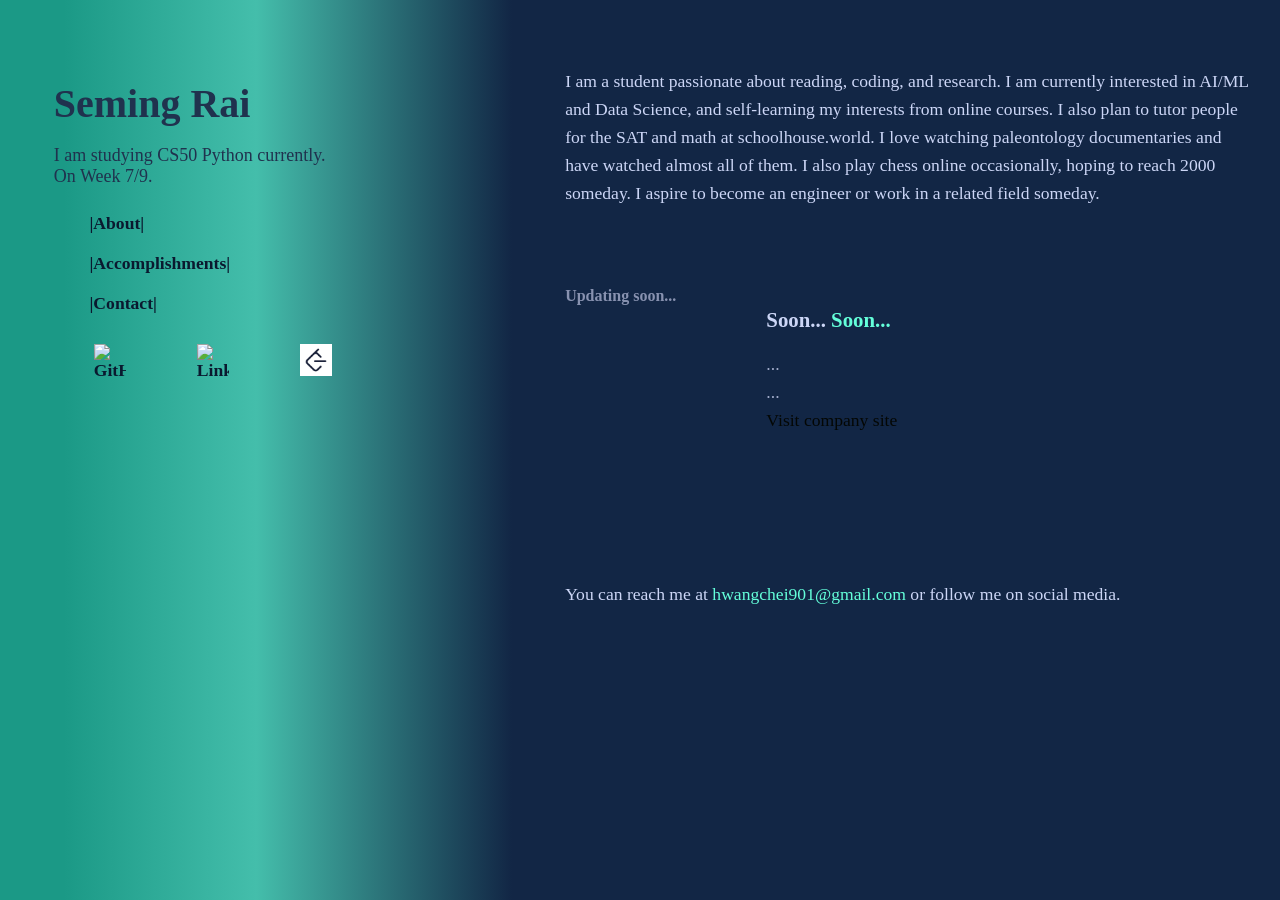
==== index.html @ 50167c82 "index.html" ====
<!DOCTYPE html>
<html lang="en">
<head>
  <meta charset="UTF-8" />
  <meta name="viewport" content="width=device-width, initial-scale=1" />
  <title>Mein Mein</title>
  <link rel="icon" href="https://i.pinimg.com/736x/2b/e4/40/2be440685c1b84300faa4705f31dfc57.jpg">
  <link rel="stylesheet" href="port.css" />
</head>
<body>

  <!-- Sidebar section -->
  <div class="sidebar" id="sidebar" style="text-align: center;">
    <div class="sidebar-header">
      <h1 style="text-align: center;">Seming Rai</h1>
      <button class="menu-toggle" aria-label="Toggle menu">☰</button>
    </div>

    <!-- Intro/Bio -->
    <p id="intro">I am studying CS50 Python currently.<br>On Week 7/9.</p>

    <!-- Navigation links -->
    <nav class="nav-links" id="navLinks">
      <a href="#about">|About|</a>
      <a href="#projects">|Accomplishments|</a>
      <a href="#contact">|Contact|</a>

      <!-- Social media icons -->
      <div class="social-icons">
        <a href="https://github.com/HwangChei" target="_blank">
          <img src="https://cdn.jsdelivr.net/gh/devicons/devicon/icons/github/github-original.svg" alt="GitHub" />
        </a>
        <a href="https://www.linkedin.com/in/seming-rai-77086232a/" target="_blank">
          <img src="https://cdn.jsdelivr.net/gh/devicons/devicon/icons/linkedin/linkedin-original.svg" alt="LinkedIn" />
        </a>
        <a href="https://leetcode.com/u/QAeM52gDzM/" target="_blank">
          <img src="pics/leet.jpg" alt="Leetcode" />
        </a>
      </div>
    </nav>
  </div>

  <!-- Main content -->
  <main>
    <!-- About section -->
    <section id="about">
      <h2></h2>
      <p style="font-family: cursive;">
        I am a student passionate about reading, coding, and research. I am currently interested in AI/ML and Data Science,
        and self-learning my interests from online courses. I also plan to tutor people for the SAT and math at schoolhouse.world.
        I love watching paleontology documentaries and have watched almost all of them. I also play chess online occasionally,
        hoping to reach 2000 someday. I aspire to become an engineer or work in a related field someday.
      </p>
    </section>

    <!-- Projects / Experience -->
    <section id="projects">
      <section id="experience">
        <h2><!-- Experience name later--></h2>
        <div class="experience-item exp">
          <div class="experience-date">Updating soon...</div>
          <div class="experience-content">
            <h3>Soon... <span>Soon...</span></h3>
            <p>
              ...  
              <br />
              ...
              <br />
              <a href="https://www.youtube.com/watch?v=xvFZjo5PgG0" target="_blank">Visit company site</a>
            </p>
          </div>
        </div>
      </section>
    </section>

    <!-- Contact section -->
    <section id="contact">
      <h2></h2>
      <p style="font-family: cursive;">
        <br>
        You can reach me at 
        <a href="mailto:hwangchei901@gmail.com" style="color:#64ffda;">
          hwangchei901@gmail.com
        </a> 
        or follow me on social media.
      </p>
    </section>
  </main>

  <script src="scripts.js"></script>
</body>
</html>
---- port.css ----
/* Import Inter font from Google Fonts */
@import url('https://fonts.googleapis.com/css2?family=Inter&display=swap');

/* Base layout for the entire page */
body {
  margin: 0;                          /* Removes default margin */
  padding: 0;                         /* Removes default padding */
  display: flex;                      /* Horizontal flex layout (sidebar + main) */
  height: 100vh;                      /* Full viewport height */
  background: linear-gradient(        /* Background gradient split */
    to right,
    #1b9986 5%,
    #44beab 20%,
    #122645 40%,
    #122645 100%
  );
  font-family: 'Inter', sans-serif;  /* Sets default font */
  color: #ccd6f6;                     /* Light text color */
}

/* Default anchor tag styles */
a {
  color: rgb(4, 7, 4);               /* Very dark green (likely not visible on dark bg) */
  text-decoration: none;            /* No underline */
}

/* Sidebar container for 1st div in NAME */
.sidebar {
  font-family: cursive;              /* Cursive font for sidebar */
  background: transparent;           /* Transparent background */
  width: 50%;
  min-width: 300px;                  /* Won’t go smaller than this */
  padding: 20px 30px;                /* Inner spacing */
  box-sizing: border-box;            /* Includes padding in total width */
  display: flex;                     /* Layout for vertical stacking */
  flex-direction: column;           /* Children stack vertically */
}

/* Top part of NAME with title and toggle button */
.sidebar-header {
  align-items: center;              /* Vertically centers the elements */
  margin-top: 60px;                 /* Space above */
  display: flex;
  text-align: center;
  margin-left: 5%;
}

/* MAIN NAME styling */
.sidebar-header h1 {
  font-size: 2.5rem;                /* Large font size */
  font-weight: 700;                 /* Bold text */
  color: #20324e;                   /* Deep navy text */
  margin: 0;                        /* Removes default margin */
}

/* intro as in bio */
#intro {
  color: #20324e;
  font: icon;
  margin-left: 5%;
  font-size: large;
  font-family: cursive;
  text-align: left;
  margin-right: 12%;
}

/* Hamburger / toggle button (hidden on desktop) */
.menu-toggle {
  display: none;                   /* Hidden unless on small screen */
  background: #0f223e;
  color: #99d1c4;
  border: none;
  font-size: 1.8rem;
  cursor: pointer;
  padding: 5px 10px;
  border-radius: 5px;
}

/* Navigation link container inside sidebar */
.nav-links {
  display: flex;
  flex-direction: column;
  gap: 0.2rem;                     /* Space between links */
}

/* Individual navigation link */
.nav-links a {
  display: flex;
  gap: 16px;
  text-align: center;
  margin-left: 10%;
  font-weight: 600;
  font-size: 1.1rem;
  color: #0a192f;
  padding: 8px 12px;
  border-radius: 6px;
  transition: background-color 0.3s ease; /* Smooth hover effect */
}

/* Active or hovered link */
.nav-links a:hover,
.nav-links a.active {
  background-color: #0a192f;
  color: #64ffda;
}

/* Main content area */
main {
  background: transparent;
  width: 70%;                      /* Takes remaining 60% of space */
  padding: 40px 30px;              /* Inner spacing */
  overflow-y: auto;                /* Enables vertical scroll */
  height: 100vh;
  box-sizing: border-box;
}

/* Section within main content */
section {
  margin-bottom: 80px;             /* Spacing between sections */
}

/* Section title */
section h2 {
  font-size: 2rem;
  color: #64ffda;
  margin-bottom: 16px;
}

/* Section paragraph text */
section p {
  font-size: 1.1rem;
  line-height: 1.6;                /* Improves readability */
}

/* Responsive styles for small screens (<=768px) */
@media (max-width: 768px) {
  body {
    flex-direction: column;       /* Stack sidebar and main vertically */
    overflow: visible;
    height: auto;
  }

  .sidebar {
    width: 100%;
    min-width: auto;
    padding: 20px;
    transform: translateX(-100%); /* Hide sidebar off screen by default */
    position: fixed;
    top: 0;
    left: 0;
    height: 100vh;
    z-index: 1000;
    transition: transform 0.3s ease;
  }

  .sidebar.open {
    transform: translateX(0);     /* Slide sidebar into view */
  }

  .menu-toggle {
    display: inline-block;        /* Show toggle button on small screens */
    position: fixed;
    top: 20px;
    left: 20px;
    z-index: 1100;
  }

  main {
    width: 100%;
    padding: 80px 20px 20px 20px; /* Extra top padding to avoid overlap with toggle */
    height: auto;
  }
}

/* Container for social media icons */
.social-icons {
  display: flex;
  gap: 0%;
  margin-top: 10px;
  text-align: center;
  margin-left: 1%; /* For aligning the spaces in media icons */
}

/* Each social media icon image */
.social-icons img {
  text-align: center;  
  width: 32px;
  height: 32px;
  transition: transform 0.2s ease;
}

/* Zoom effect on hover */
.social-icons img:hover {
  transform: scale(1.1);
  text-align: center;
}

/* Experience section */
#experience {
  margin-bottom: 100px;  /* Adds space below the entire experience section */
}

#experience h2 {
  font-size: 2rem;       /* Large heading for the section title */
  color: #64ffda;        /* Bright teal color to highlight the section title */
  margin-bottom: 40px;   /* Space below the heading before job entries start */
}

.experience-item {
  display: flex;
  gap: 40px;
  margin-bottom: 40px;
  align-items: flex-start;
}

.experience-date {
  width: 25%;
  font-weight: bold;
  color: #8892b0;
}

.experience-content {
  width: 75%;
}

.experience-content h3 {
  color: #ccd6f6;
  font-size: 1.3rem;
  margin-bottom: 8px;
  font-family: cursive;  /* Ensures experience headings are in cursive */
}

.experience-content h3 span {
  color: #64ffda;
}

.experience-content p {
  color: #a8b2d1;
  line-height: 1.6;
  font-family: cursive;  /* Applies cursive font to experience text */
}

.exp {
  font-family: cursive;
}
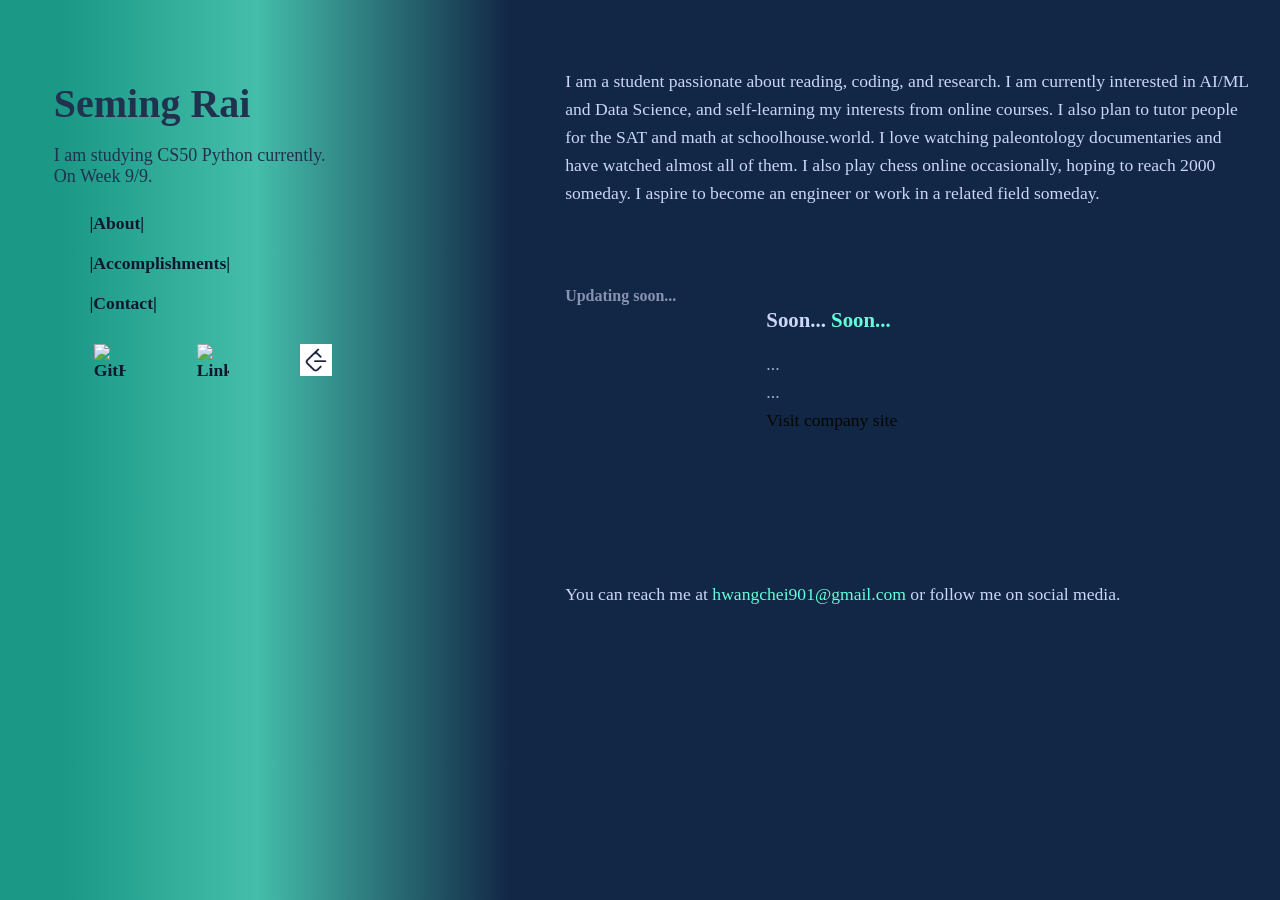
==== commit a395f3a8: "index.html" ====
--- a/index.html
+++ b/index.html
@@ -17,7 +17,7 @@
     </div>
 
     <!-- Intro/Bio -->
-    <p id="intro">I am studying CS50 Python currently.<br>On Week 7/9.</p>
+    <p id="intro">I am studying CS50 Python currently.<br>On Week 9/9.</p>
 
     <!-- Navigation links -->
     <nav class="nav-links" id="navLinks">
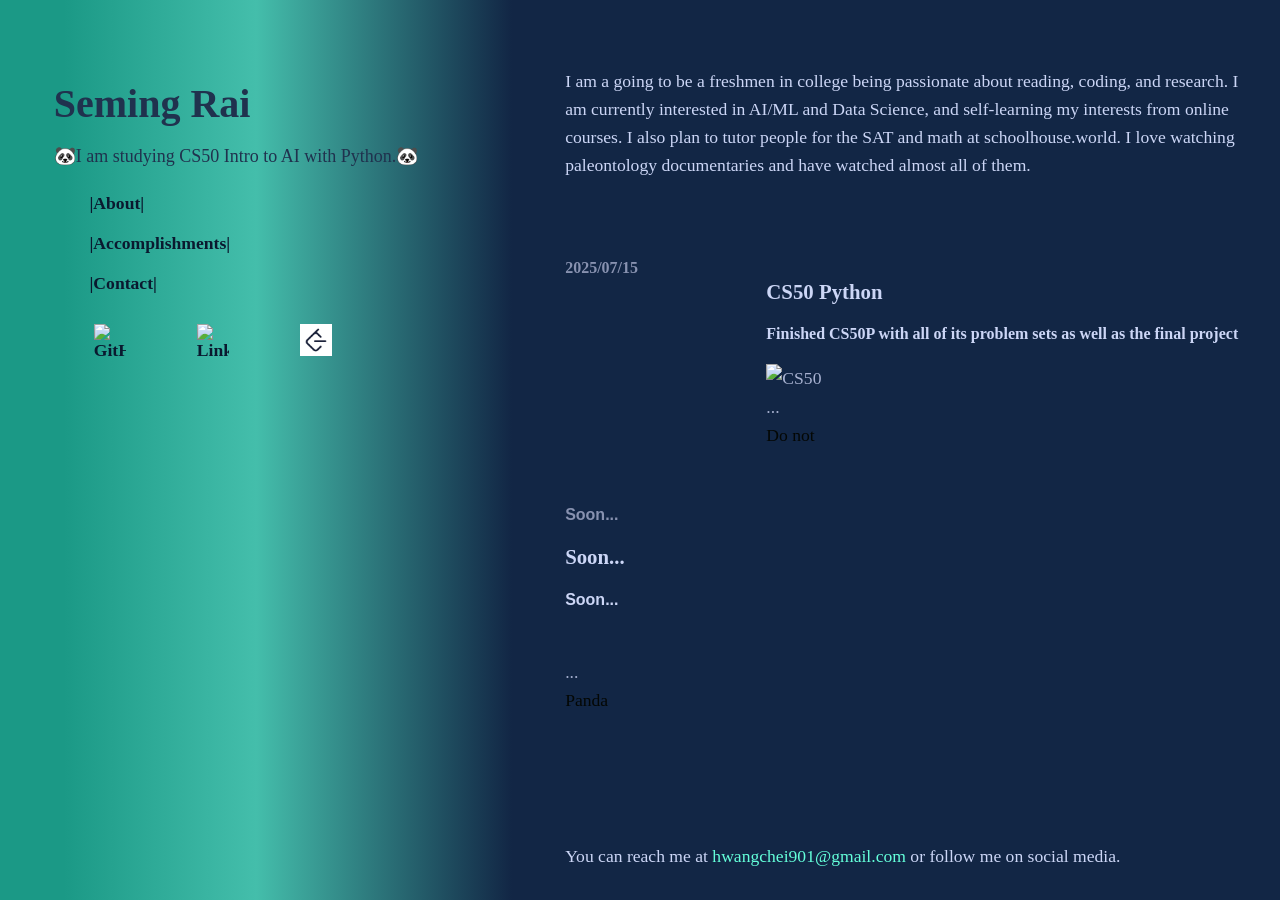
==== commit 552da38c: "index.html" ====
--- a/index.html
+++ b/index.html
@@ -4,7 +4,7 @@
   <meta charset="UTF-8" />
   <meta name="viewport" content="width=device-width, initial-scale=1" />
   <title>Mein Mein</title>
-  <link rel="icon" href="https://i.pinimg.com/736x/2b/e4/40/2be440685c1b84300faa4705f31dfc57.jpg">
+  <link rel="icon" href="https://sdzwildlifeexplorers.org/sites/default/files/2017-07/pandas-closeup.jpg">
   <link rel="stylesheet" href="port.css" />
 </head>
 <body>
@@ -17,7 +17,7 @@
     </div>
 
     <!-- Intro/Bio -->
-    <p id="intro">I am studying CS50 Python currently.<br>On Week 9/9.</p>
+    <p id="intro">🐼I am studying CS50 Intro to AI with Python.🐼</p>
 
     <!-- Navigation links -->
     <nav class="nav-links" id="navLinks">
@@ -46,10 +46,9 @@
     <section id="about">
       <h2></h2>
       <p style="font-family: cursive;">
-        I am a student passionate about reading, coding, and research. I am currently interested in AI/ML and Data Science,
+        I am a going to be a freshmen in college being passionate about reading, coding, and research. I am currently interested in AI/ML and Data Science,
         and self-learning my interests from online courses. I also plan to tutor people for the SAT and math at schoolhouse.world.
-        I love watching paleontology documentaries and have watched almost all of them. I also play chess online occasionally,
-        hoping to reach 2000 someday. I aspire to become an engineer or work in a related field someday.
+        I love watching paleontology documentaries and have watched almost all of them. 
       </p>
     </section>
 
@@ -58,18 +57,29 @@
       <section id="experience">
         <h2><!-- Experience name later--></h2>
         <div class="experience-item exp">
-          <div class="experience-date">Updating soon...</div>
+          <div class="experience-date">2025/07/15</div>
           <div class="experience-content">
-            <h3>Soon... <span>Soon...</span></h3>
+            <h3>CS50 Python<h4>Finished CS50P with all of its problem sets as well as the final project</h4></h3>
             <p>
-              ...  
+              <img src="pics\CS50P.png" alt="CS50" height="325" width="425"/> 
               <br />
               ...
               <br />
-              <a href="https://www.youtube.com/watch?v=xvFZjo5PgG0" target="_blank">Visit company site</a>
+              <a href="https://www.youtube.com/watch?v=xvFZjo5PgG0" target="_blank">Do not</a>
             </p>
           </div>
         </div>
+        <div class="experience-date">Soon...</div>
+          <div class="experience-content">
+            <h3>Soon... <h4>Soon...</h4></h3>
+            <p>
+              <!--<img src="..." alt="..." height="350" width="450"/>-->
+              <br />
+              ...
+              <br />
+              <a href="https://www.youtube.com/watch?v=xvFZjo5PgG0" target="_blank">Panda</a>
+            </p>
+          </div>
       </section>
     </section>
 
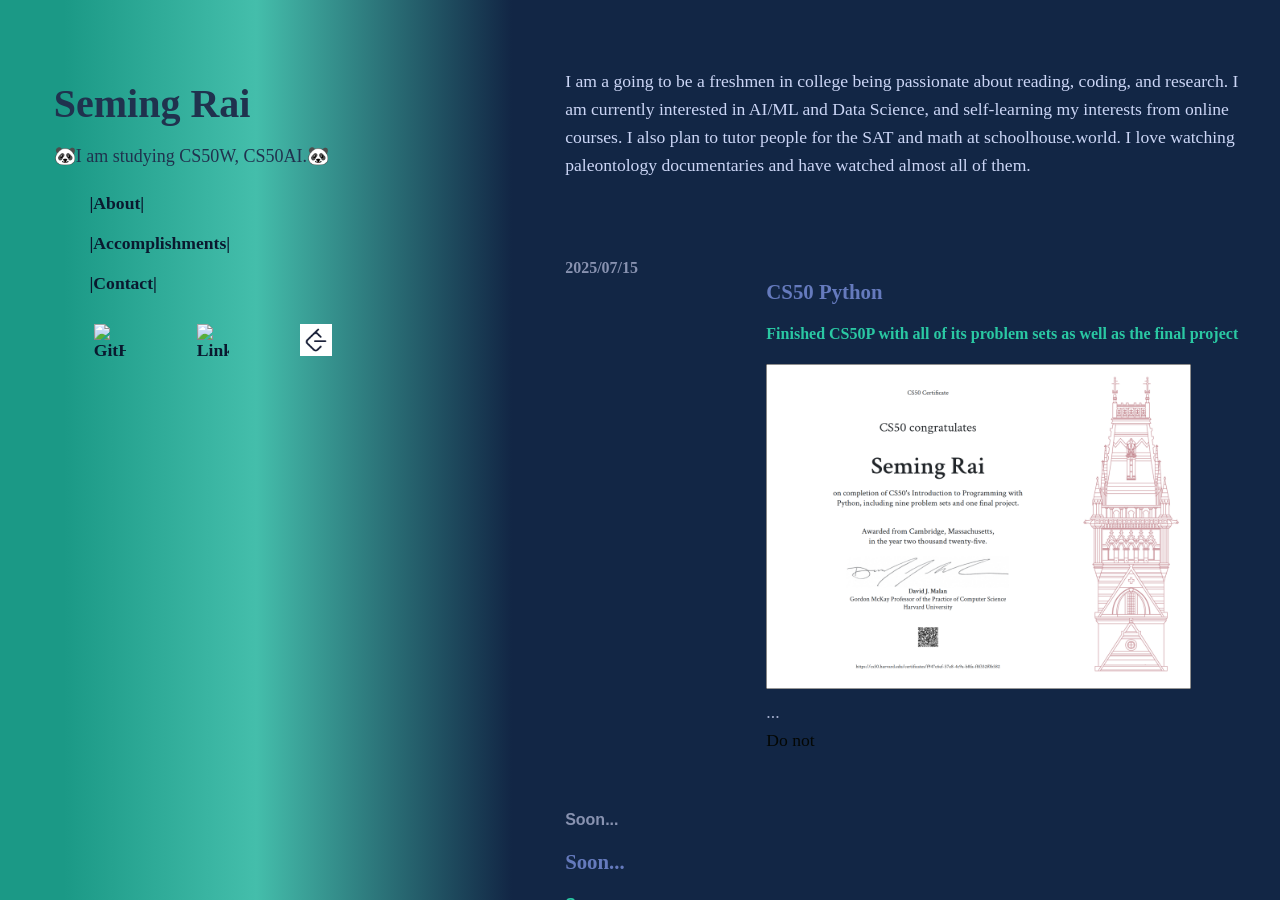
==== commit df065476: "Update index.html" ====
--- a/index.html
+++ b/index.html
@@ -17,7 +17,7 @@
     </div>
 
     <!-- Intro/Bio -->
-    <p id="intro">🐼I am studying CS50 Intro to AI with Python.🐼</p>
+    <p id="intro">🐼I am studying CS50W, CS50AI.🐼</p>
 
     <!-- Navigation links -->
     <nav class="nav-links" id="navLinks">
@@ -100,3 +100,4 @@
   <script src="scripts.js"></script>
 </body>
 </html>
+
--- a/port.css
+++ b/port.css
@@ -224,14 +224,14 @@
 }
 
 .experience-content h3 {
-  color: #ccd6f6;
+  color: #657abd;
   font-size: 1.3rem;
   margin-bottom: 8px;
   font-family: cursive;  /* Ensures experience headings are in cursive */
 }
 
-.experience-content h3 span {
-  color: #64ffda;
+.experience-content h4 {
+  color: #2ac8a3;
 }
 
 .experience-content p {
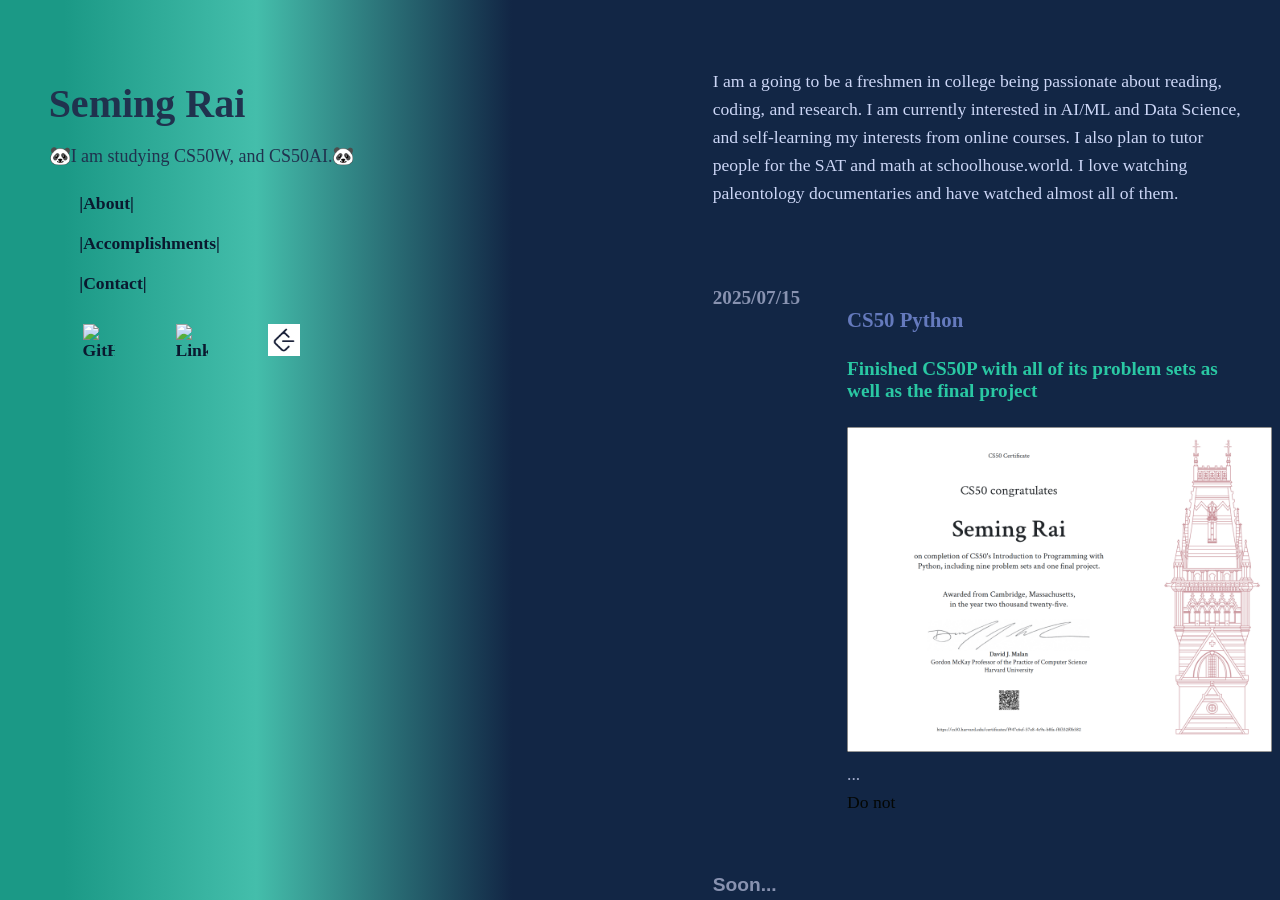
==== commit 06b43264: "Update index.html" ====
--- a/index.html
+++ b/index.html
@@ -2,8 +2,22 @@
 <html lang="en">
 <head>
   <meta charset="UTF-8" />
+  <!--for all devices -->
   <meta name="viewport" content="width=device-width, initial-scale=1" />
   <title>Mein Mein</title>
+  <style>
+  @media (min-width: 600px) {
+    body {
+      font-size: 1.2em;
+    }
+    .sidebar {
+      width: 250px;
+    }
+    main {
+      margin-left: 250px;
+    }
+    
+  }</style>
   <link rel="icon" href="https://sdzwildlifeexplorers.org/sites/default/files/2017-07/pandas-closeup.jpg">
   <link rel="stylesheet" href="port.css" />
 </head>
@@ -17,7 +31,7 @@
     </div>
 
     <!-- Intro/Bio -->
-    <p id="intro">🐼I am studying CS50W, CS50AI.🐼</p>
+    <p id="intro">🐼I am studying CS50W, and CS50AI.🐼</p>
 
     <!-- Navigation links -->
     <nav class="nav-links" id="navLinks">
@@ -100,4 +114,3 @@
   <script src="scripts.js"></script>
 </body>
 </html>
-
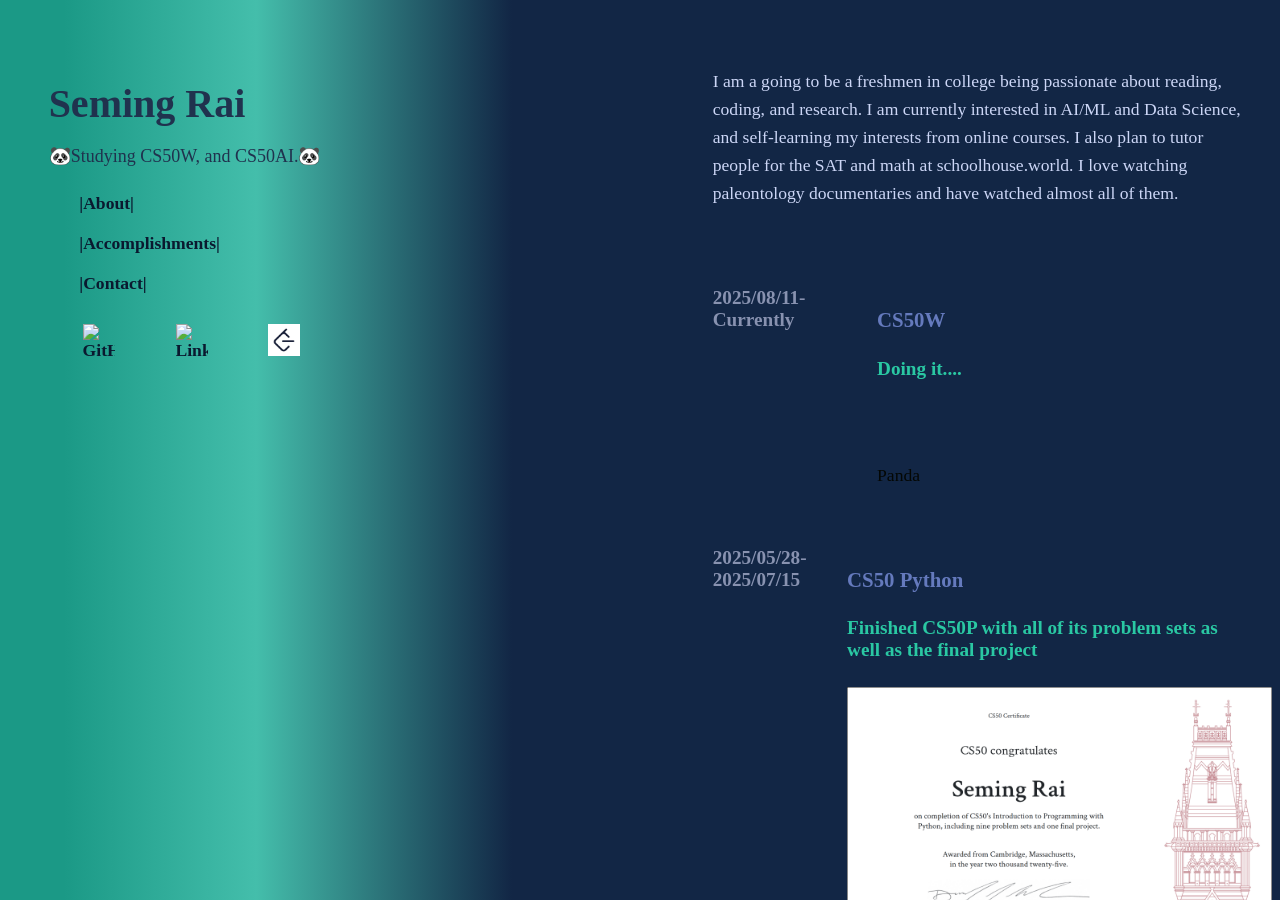
==== commit c3009e9f: "Update index.html" ====
--- a/index.html
+++ b/index.html
@@ -31,7 +31,7 @@
     </div>
 
     <!-- Intro/Bio -->
-    <p id="intro">🐼I am studying CS50W, and CS50AI.🐼</p>
+    <p id="intro">🐼Studying CS50W, and CS50AI.🐼</p>
 
     <!-- Navigation links -->
     <nav class="nav-links" id="navLinks">
@@ -71,7 +71,19 @@
       <section id="experience">
         <h2><!-- Experience name later--></h2>
         <div class="experience-item exp">
-          <div class="experience-date">2025/07/15</div>
+        <div class="experience-date">2025/08/11-Currently</div>
+          <div class="experience-content">
+            <h3>CS50W<h4>Doing it....</h4></h3>
+            <p>
+              <!--<img src="..." alt="..." height="350" width="450"/>-->
+              <br />
+              <br />
+              <a href="https://www.youtube.com/watch?v=xvFZjo5PgG0" target="_blank">Panda</a>
+            </p>
+          </div>
+          </div>
+        <div class="experience-item exp">
+          <div class="experience-date">2025/05/28-2025/07/15</div>
           <div class="experience-content">
             <h3>CS50 Python<h4>Finished CS50P with all of its problem sets as well as the final project</h4></h3>
             <p>
@@ -83,17 +95,7 @@
             </p>
           </div>
         </div>
-        <div class="experience-date">Soon...</div>
-          <div class="experience-content">
-            <h3>Soon... <h4>Soon...</h4></h3>
-            <p>
-              <!--<img src="..." alt="..." height="350" width="450"/>-->
-              <br />
-              ...
-              <br />
-              <a href="https://www.youtube.com/watch?v=xvFZjo5PgG0" target="_blank">Panda</a>
-            </p>
-          </div>
+        
       </section>
     </section>
 
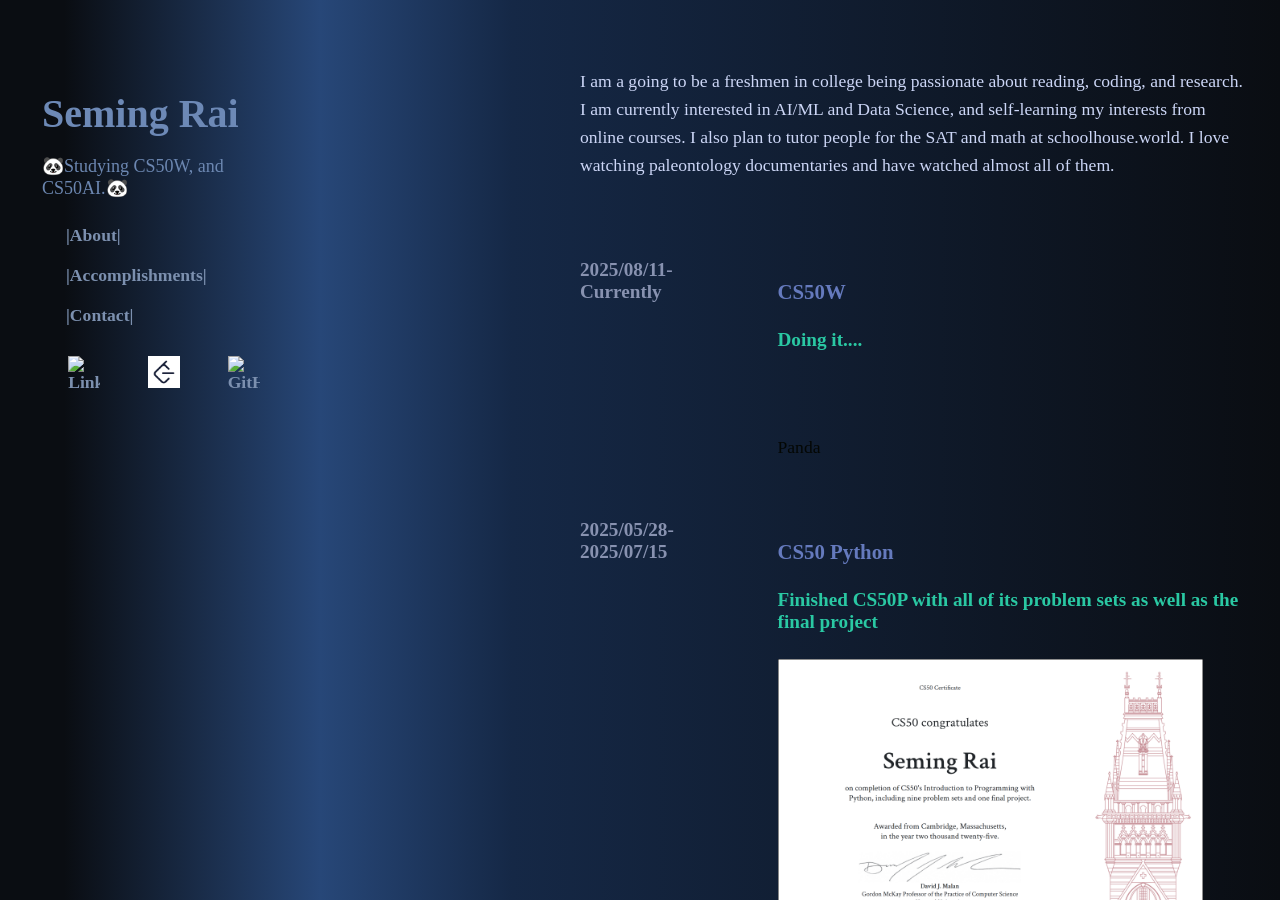
==== commit 2a606b11: "colour changes" ====
--- a/index.html
+++ b/index.html
@@ -41,14 +41,14 @@
 
       <!-- Social media icons -->
       <div class="social-icons">
-        <a href="https://github.com/HwangChei" target="_blank">
-          <img src="https://cdn.jsdelivr.net/gh/devicons/devicon/icons/github/github-original.svg" alt="GitHub" />
-        </a>
         <a href="https://www.linkedin.com/in/seming-rai-77086232a/" target="_blank">
           <img src="https://cdn.jsdelivr.net/gh/devicons/devicon/icons/linkedin/linkedin-original.svg" alt="LinkedIn" />
         </a>
         <a href="https://leetcode.com/u/QAeM52gDzM/" target="_blank">
           <img src="pics/leet.jpg" alt="Leetcode" />
+        </a>
+        <a href="https://github.com/HwangChei" target="_blank">
+          <img src="https://cdn.jsdelivr.net/gh/devicons/devicon/icons/github/github-original.svg" alt="GitHub" />
         </a>
       </div>
     </nav>
--- a/port.css
+++ b/port.css
@@ -9,10 +9,10 @@
   height: 100vh;                      /* Full viewport height */
   background: linear-gradient(        /* Background gradient split */
     to right,
-    #1b9986 5%,
-    #44beab 20%,
-    #122645 40%,
-    #122645 100%
+    #0a0d12 5%,
+    #274778 25%,
+    #152846 40%,
+    #0a0d12 100%
   );
   font-family: 'Inter', sans-serif;  /* Sets default font */
   color: #ccd6f6;                     /* Light text color */
@@ -28,7 +28,7 @@
 .sidebar {
   font-family: cursive;              /* Cursive font for sidebar */
   background: transparent;           /* Transparent background */
-  width: 50%;
+  width: 20%;
   min-width: 300px;                  /* Won’t go smaller than this */
   padding: 20px 30px;                /* Inner spacing */
   box-sizing: border-box;            /* Includes padding in total width */
@@ -39,7 +39,7 @@
 /* Top part of NAME with title and toggle button */
 .sidebar-header {
   align-items: center;              /* Vertically centers the elements */
-  margin-top: 60px;                 /* Space above */
+  margin-top: 70px;                 /* Space above */
   display: flex;
   text-align: center;
   margin-left: 5%;
@@ -49,13 +49,13 @@
 .sidebar-header h1 {
   font-size: 2.5rem;                /* Large font size */
   font-weight: 700;                 /* Bold text */
-  color: #20324e;                   /* Deep navy text */
+  color: #6d89b6;                   /* Deep navy text */
   margin: 0;                        /* Removes default margin */
 }
 
 /* intro as in bio */
 #intro {
-  color: #20324e;
+  color: #6c87b1;
   font: icon;
   margin-left: 5%;
   font-size: large;
@@ -91,7 +91,7 @@
   margin-left: 10%;
   font-weight: 600;
   font-size: 1.1rem;
-  color: #0a192f;
+  color: #7c90af;
   padding: 8px 12px;
   border-radius: 6px;
   transition: background-color 0.3s ease; /* Smooth hover effect */
@@ -100,8 +100,8 @@
 /* Active or hovered link */
 .nav-links a:hover,
 .nav-links a.active {
-  background-color: #0a192f;
-  color: #64ffda;
+  background-color: #7c90af;
+  color: #485285;
 }
 
 /* Main content area */
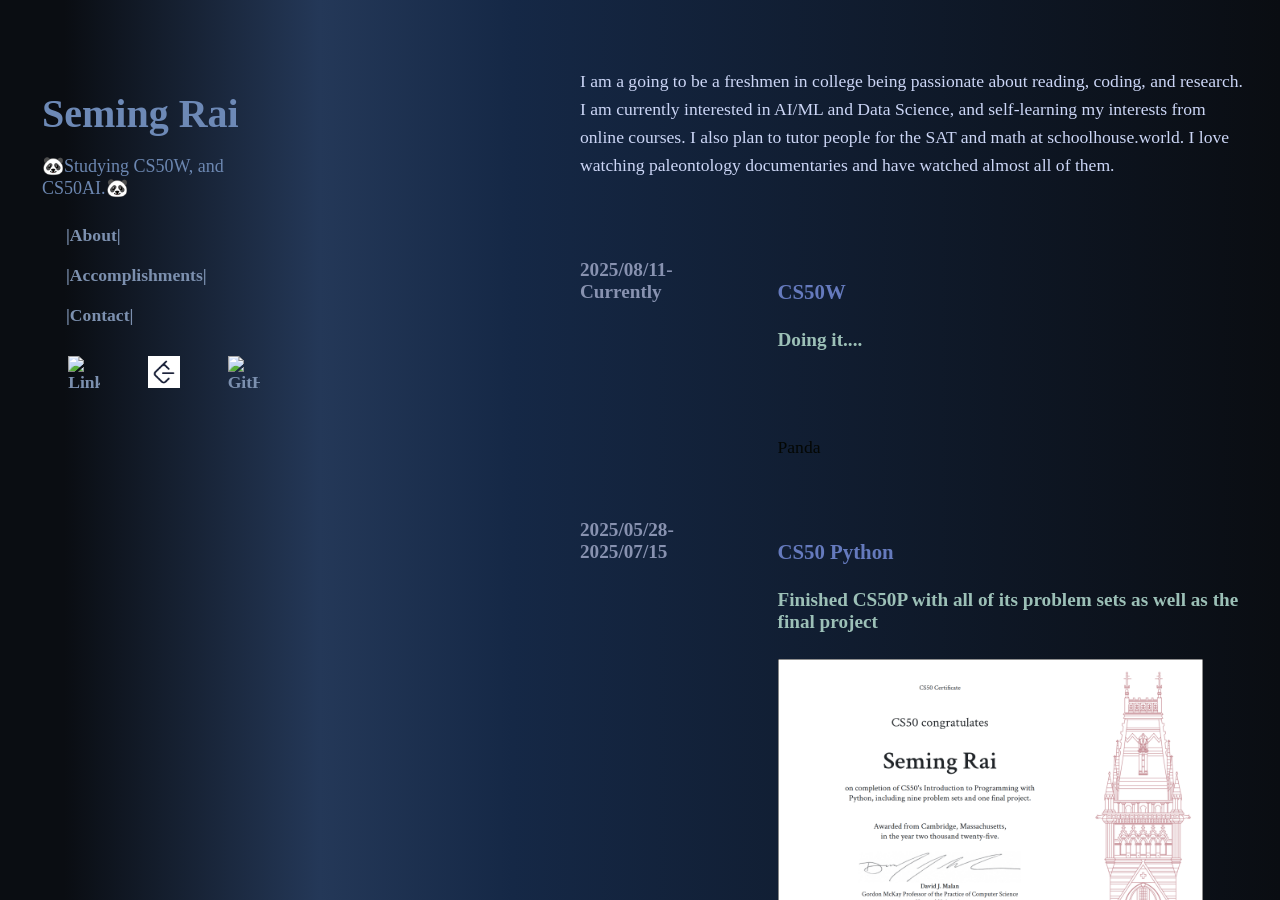
==== commit ba8c17b5: "new colour" ====
--- a/index.html
+++ b/index.html
@@ -105,7 +105,7 @@
       <p style="font-family: cursive;">
         <br>
         You can reach me at 
-        <a href="mailto:hwangchei901@gmail.com" style="color:#64ffda;">
+        <a href="mailto:hwangchei901@gmail.com" style="color:#769e94;">
           hwangchei901@gmail.com
         </a> 
         or follow me on social media.
--- a/port.css
+++ b/port.css
@@ -10,7 +10,7 @@
   background: linear-gradient(        /* Background gradient split */
     to right,
     #0a0d12 5%,
-    #274778 25%,
+    #243858 25%,
     #152846 40%,
     #0a0d12 100%
   );
@@ -231,7 +231,7 @@
 }
 
 .experience-content h4 {
-  color: #2ac8a3;
+  color: #9cc0b7;
 }
 
 .experience-content p {
